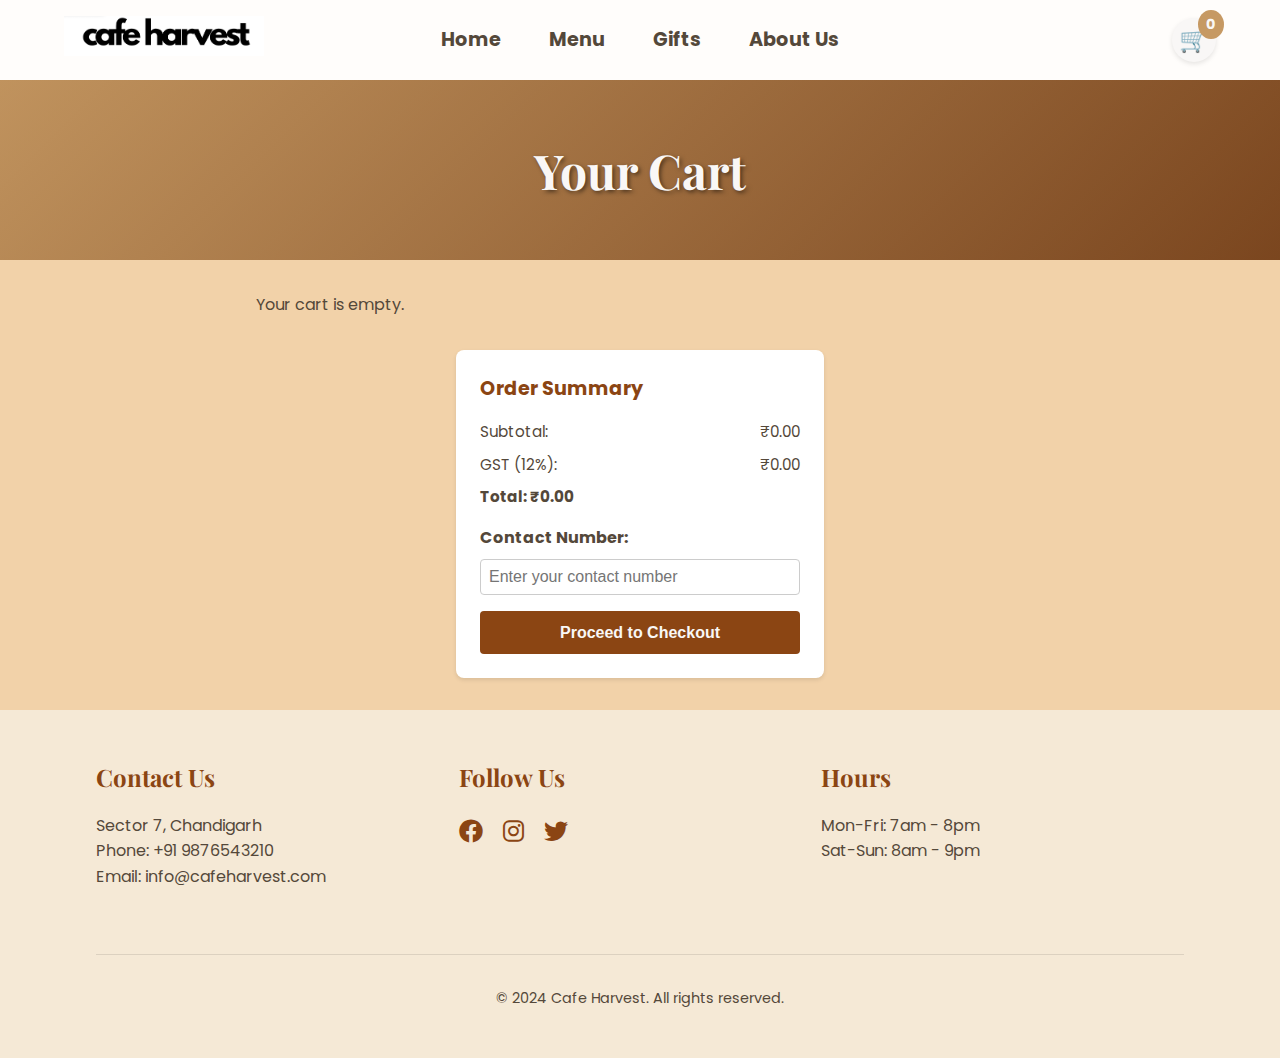
==== cart.html @ cd6628ed "first commit" ====
<!DOCTYPE html>
<html lang="en">
<head>
    <meta charset="UTF-8">
    <meta name="viewport" content="width=device-width, initial-scale=1.0">
    <title>Cafe Harvest - Cart</title>
    <link rel="stylesheet" href="css/style.css">
    <link rel="stylesheet" href="css/responsive.css">
    <link rel="stylesheet" href="https://cdnjs.cloudflare.com/ajax/libs/font-awesome/6.0.0-beta3/css/all.min.css">
    
    <style>
        #cart-hero {
            height: 20vh;
        }

        #cart-items {
            max-width: 800px;
            margin: 2rem auto;
            padding: 0 1rem;
        }

        .cart-item {
            display: flex;
            justify-content: space-between;
            align-items: center;
            margin-bottom: 0.8rem;
            padding: 0.6rem;
            background-color: white;
            border-radius: 8px;
            box-shadow: 0 2px 4px rgba(0, 0, 0, 0.1);
            transition: box-shadow 0.3s ease;
        }

        .cart-item:hover {
            box-shadow: 0 4px 8px rgba(0, 0, 0, 0.15);
        }

        .cart-item-details {
            flex: 1;
        }

        .cart-item-details h3 {
            font-size: 1rem;
            margin-bottom: 0.2rem;
            color: var(--accent-color);
        }

        .cart-item-details p {
            font-size: 0.9rem;
            color: #666;
        }

        .cart-item-quantity {
            display: flex;
            align-items: center;
            margin-top: 0.4rem;
        }

        .quantity-btn {
            background-color: var(--primary-color);
            color: var(--light-color);
            border: none;
            padding: 0.3rem 0.6rem;
            font-size: 0.9rem;
            cursor: pointer;
            border-radius: 4px;
            transition: background-color 0.3s ease;
        }

        .quantity-btn:hover {
            background-color: var(--secondary-color);
        }

        .current-quantity {
            font-size: 1rem;
            font-weight: bold;
            margin: 0 0.5rem;
            padding: 0.3rem 0.6rem;
            background-color: var(--light-color);
            border-radius: 4px;
        }

        .cart-item-remove {
            background-color: #ff4136;
            color: var(--light-color);
            border: none;
            padding: 0.3rem 0.6rem;
            font-size: 0.9rem;
            cursor: pointer;
            font-weight: bold;
            border-radius: 4px;
            transition: background-color 0.3s ease;
        }

        .cart-item-remove:hover {
            background-color: #e60000;
        }

        #cart-summary {
            max-width: 400px;
            margin: 2rem auto;
            padding: 0 1rem;
        }

        .summary-box {
            background-color: white;
            padding: 1.5rem;
            border-radius: 8px;
            box-shadow: 0 2px 4px rgba(0, 0, 0, 0.1);
        }

        .summary-box h2 {
            font-size: 1.2rem;
            margin-bottom: 1rem;
            color: var(--accent-color);
        }

        .summary-box p {
            font-size: 0.95rem;
            margin-bottom: 0.5rem;
            display: flex;
            justify-content: space-between;
        }

        #checkout-btn {
            display: block;
            width: 100%;
            margin-top: 1rem;
            padding: 0.8rem;
            font-size: 1rem;
            background-color: var(--accent-color);
            color: var(--light-color);
            border: none;
            border-radius: 4px;
            cursor: pointer;
            transition: background-color 0.3s ease;
        }

        #checkout-btn:hover {
            background-color: var(--secondary-color);
        }
    </style>
</head>
<body>
    <header>
        <nav id="navbar">
            <div class="logo">
                <a href="index.html"><img src="images/l.png" alt="Cafe Harvest Logo"></a>
            </div>
            <ul class="nav-links">
                <li><a href="index.html">Home</a></li>
                <li><a href="menu.html">Menu</a></li>
                <li><a href="gifts.html">Gifts</a></li>
                <li><a href="about.html">About Us</a></li>
            </ul>
            <div class="nav-icons">
                
                <a href="cart.html" id="cart-icon">🛒<span id="cart-count">0</span></a>
            </div>
        </nav>
    </header>

    <main>
        <section id="cart-hero">
            <h1>Your Cart</h1>
        </section>

        <section id="cart-items">
            <!-- Cart items will be dynamically added here -->
        </section>

        <section id="cart-summary">
            <div class="summary-box">
                <h2>Order Summary</h2>
                <p>Subtotal: <span id="subtotal"></span></p>
                <p>GST (12%): <span id="gst"></span></p>
                <p><strong>Total: <span id="total"></span></strong></p>
                <div class="contact-number">
                    <label for="contact-number">Contact Number:</label>
                    <input type="tel" id="contact-number" placeholder="Enter your contact number" required>
                </div>
                <button id="checkout-btn">Proceed to Checkout</button>
            </div>
        </section>
    </main>

    <footer>
        <div class="container">
            <div class="footer-content">
                <div class="contact-info">
                    <h3>Contact Us</h3>
                    <p>Sector 7, Chandigarh</p>
                    <p>Phone: +91 9876543210</p>
                    <p>Email: info@cafeharvest.com</p>
                </div>
                <div class="social-media">
                    <h3>Follow Us</h3>
                    <a href="https://www.facebook.com"><i class="fab fa-facebook"></i></a>
                    <a href="https://www.instagram.com"><i class="fab fa-instagram"></i></a>
                    <a href="https://x.com/home"><i class="fab fa-twitter"></i></a>
                </div>
                <div class="hours">
                    <h3>Hours</h3>
                    <p>Mon-Fri: 7am - 8pm</p>
                    <p>Sat-Sun: 8am - 9pm</p>
                </div>
            </div>
            <div class="copyright">
                <p>&copy; 2024 Cafe Harvest. All rights reserved.</p>
            </div>
        </div>
    </footer>

    <div id="profile-modal" class="modal">
        <div class="modal-content">
            <span class="close">&times;</span>
            <h2>My Profile</h2>
            <p>Name: <span id="profile-name"></span></p>
            <p>Email: <span id="profile-email"></span></p>
            <p>Phone: <span id="profile-phone"></span></p>
        </div>
    </div>

    <script src="js/cart.js"></script>
    <script src="js/main.js"></script>
</body>
</html>
---- css/style.css ----
@import url('https://fonts.googleapis.com/css2?family=Playfair+Display:wght@400;700&family=Poppins:wght@300;400;600&display=swap');

:root {
    --primary-color: #c69963;
    --secondary-color: #b28451;
    --light-color: #f9f7f6;
    --dark-color: #54483A;
    --accent-color: #8B4513;
    --gradient-start: #f8c256;
    --gradient-end: #f2af58;
    --font-primary: 'Poppins', sans-serif;
    --font-secondary: 'Playfair Display', serif;

    /* New gradient colors */
    --gradient-1: linear-gradient(135deg, #FFD700, #FFA500);
    --gradient-2: linear-gradient(135deg, #C69963, #8B4513);
    --gradient-3: linear-gradient(135deg, #F9F7F6, #D2B48C);
    --gradient-4: linear-gradient(135deg, #B28451, #54483A);
    --background-color: #F2D2A9; /* Golden yellow-brown color */
}

* {
    margin: 0;
    padding: 0;
    box-sizing: border-box;
}

body {
    font-family: var(--font-primary);
    line-height: 1.6;
    color: var(--dark-color);
    background-color: var(--background-color);
    min-height: 100vh;
}

.container {
    max-width: 1200px;
    margin: 0 auto;
    padding: 0 2rem;
}

/* Navbar Styles */
#navbar {
    display: flex;
    justify-content: space-between;
    align-items: center;
    padding: 1rem 5%;
    background-color: rgba(255, 255, 255, 0.95);
    z-index: 1000;
    box-shadow: 0 2px 5px rgba(0, 0, 0, 0.1);
}

.logo {
    flex: 1;
}

.logo img {
    height: auto;
    width: 200px;
    max-width: 100%;
}

.nav-links {
    display: flex;
    list-style: none;
    justify-content: center; /* Center the links */
    flex: 2; /* Give more space to the links */
}

.nav-links li {
    margin: 0 1.5rem; /* Increased margin for better spacing */
}

.nav-links a {
    text-decoration: none;
    color: var(--dark-color);
    font-weight: 700;
    font-size: 1.2rem; /* Increased from 1.1rem */
    transition: color 0.3s ease;
    position: relative;
}

.nav-links a::after {
    content: '';
    position: absolute;
    bottom: -5px;
    left: 0;
    width: 0;
    height: 2px;
    background-color: var(--primary-color);
    transition: width 0.3s ease;
}

.nav-links a:hover::after {
    width: 100%;
}

.nav-icons {
    flex: 1;
    display: flex;
    justify-content: flex-end;
}

.nav-icons a {
    color: var(--accent-color);
    margin-left: 1rem;
    font-size: 1.5rem; /* Increased from 1.4rem */
    text-decoration: none;
    transition: color 0.3s ease;
    position: relative;
    display: inline-block;
}

.nav-icons a:hover {
    color: var(--secondary-color);
}

#profile-icon, #cart-icon {
    display: flex;
    align-items: center;
    justify-content: center;
    width: 44px; /* Increased from 40px */
    height: 44px; /* Increased from 40px */
    background-color: var(--light-color);
    border-radius: 50%;
    box-shadow: 0 2px 5px rgba(0, 0, 0, 0.1);
}

#cart-count {
    position: absolute;
    top: -8px;
    right: -8px;
    background-color: var(--primary-color);
    color: var(--light-color);
    border-radius: 50%;
    padding: 0.2rem 0.5rem;
    font-size: 0.9rem; /* Increased from 0.8rem */
    font-weight: bold;
}

/* Hero Section Styles */
#hero {
    height: 100vh;
    display: flex;
    justify-content: flex-start;
    align-items: center;
    text-align: left;
    background: url('../images/c1.png') no-repeat center center/cover;
    position: relative;
}

#hero::before {
    content: '';
    position: absolute;
    top: 0;
    left: 0;
    width: 100%;
    height: 100%;
    background: rgba(0, 0, 0, 0.1);
}

.hero-content {
    position: relative;
    z-index: 1;
    color: var(--light-color);
    max-width: 600px;
    padding: 2rem;
    margin-left: 10%;
    margin-top: -10%; /* This will move the content up */
}

#hero h1 {
    font-family: var(--font-secondary);
    font-size: 4rem;
    margin-bottom: 1rem;
    text-shadow: 2px 2px 4px rgba(0, 0, 0, 0.5);
    text-align: left;
}

#hero p {
    font-size: 1.2rem;
    margin-bottom: 2rem;
    text-align: left;
}

.cta-button {
    display: inline-block;
    padding: 1rem 2rem;
    background-color: #54483A;
    color:rgb(22, 19, 19);
    text-decoration: none;
    font-weight: 600;
    border-radius: 5px;
    transition: background-color 0.3s ease, transform 0.3s ease;
}

.cta-button:hover {
    background-color: var(--secondary-color);
    transform: translateY(-3px);
    color:rgb(55, 53, 53);
}

/* Featured Items Styles */
#featured-items {
    padding: 4rem 0;
    background-color: rgba(255, 255, 255, 0.8);
}

#featured-items h2 {
    font-family: var(--font-secondary);
    font-size: 2.5rem;
    text-align: center;
    margin-bottom: 2rem;
    color: var(--accent-color);
}

.featured-grid {
    display: grid;
    grid-template-columns: repeat(auto-fit, minmax(250px, 1fr));
    gap: 2rem;
}

.featured-item {
    background-color: white;
    border-radius: 10px;
    overflow: hidden;
    box-shadow: 0 4px 6px rgba(0, 0, 0, 0.1);
    transition: transform 0.3s ease;
}

.featured-item:hover {
    transform: translateY(-5px);
}

.featured-item img {
    width: 100%;
    height: 200px;
    object-fit: cover;
}

.featured-item-content {
    padding: 1rem;
}

.featured-item h3 {
    font-family: var(--font-secondary);
    margin-bottom: 0.5rem;
}

.featured-item .price {
    font-weight: bold;
    color: var(--primary-color);
    margin-bottom: 1rem;
}

/* Reviews Styles (now "Our Rating") */
#reviews {
    padding: 4rem 0;
    background-color: var(--background-color);
    color: var(--dark-color);
}

#reviews h2 {
    font-family: var(--font-secondary);
    font-size: 2.5rem;
    text-align: center;
    margin-bottom: 2rem;
    color: var(--dark-color);
}

.rating-container {
    display: flex;
    flex-direction: column;
    align-items: center;
    justify-content: center;
}

.stars {
    font-size: 3rem;
    color: #ccc;
    position: relative;
    display: inline-block;
}

.filled-stars {
    color: gold;
}
.c{
    color: gold;
    
}

.empty-star {
    color: #ccc;
}

.rating-text {
    font-size: 1.5rem;
    font-weight: bold;
    color: var(--accent-color);
    margin-top: 0.5rem;
}

.award-text {
    font-size: 1.2rem;
    color: var(--dark-color);
    margin-top: 0.5rem;
    text-align: center;
}

/* Our Story Styles */
#our-story {
    padding: 4rem 0;
    background-color: var(--background-color);
    color: var(--dark-color);
}

#our-story h2 {
    font-family: var(--font-secondary);
    font-size: 2.5rem;
    text-align: center;
    margin-bottom: 2rem;
    color: var(--dark-color);
}

.story-content {
    display: flex;
    align-items: center;
    gap: 2rem;
}

.story-content img {
    max-width: 50%;
    border-radius: 10px;
    box-shadow: 0 4px 6px rgba(0, 0, 0, 0.1);
}

/* Menu and Gifts Page Styles */
#menu-hero, #gifts-hero, #about-hero, #cart-hero {
    height: 40vh;
    display: flex;
    justify-content: center;
    align-items: center;
    text-align: center;
    background: var(--gradient-4);
    position: relative;
}

#menu-hero::before, #gifts-hero::before, #about-hero::before, #cart-hero::before {
    content: '';
    position: absolute;
    top: 0;
    left: 0;
    width: 100%;
    height: 100%;
    background: linear-gradient(135deg, rgba(198, 153, 99, 0.7), rgba(139, 69, 19, 0.7));
}

#menu-hero h1, #gifts-hero h1, #about-hero h1, #cart-hero h1 {
    font-family: var(--font-secondary);
    font-size: 3rem;
    color: var(--light-color);
    position: relative;
    z-index: 1;
    text-shadow: 2px 2px 4px rgba(0, 0, 0, 0.5);
}

#menu-filters, #gifts-filters {
    background-color: var(--light-color);
    padding: 1rem 0;
    z-index: 100;
    box-shadow: 0 2px 10px rgba(0, 0, 0, 0.1);
    /* Remove the following line */
    /* position: sticky; */
    /* top: 0; */
}

.filter-container {
    display: flex;
    justify-content: center;
    align-items: center;
    flex-wrap: wrap;
    max-width: 800px;
    margin: 0 auto;
}

.filter-btn {
    background-color: transparent;
    border: 2px solid var(--accent-color);
    color: var(--accent-color);
    padding: 0.5rem 1rem;
    margin: 0.5rem;
    cursor: pointer;
    transition: all 0.3s ease;
    font-weight: 600;
    border-radius: 25px;
    font-size: 0.9rem;
    text-transform: uppercase;
    letter-spacing: 0.5px;
}

.filter-btn.active, .filter-btn:hover {
    background-color: var(--accent-color);
    color: var(--light-color);
    transform: translateY(-2px);
    box-shadow: 0 2px 5px rgba(0, 0, 0, 0.1);
}

#menu-items, #gifts-items {
    display: grid;
    grid-template-columns: repeat(auto-fit, minmax(250px, 1fr));
    gap: 2rem;
    padding: 2rem 5%;
}

.menu-item, .gift-item {
    background-color: white;
    border-radius: 10px;
    overflow: hidden;
    box-shadow: 0 4px 6px rgba(0, 0, 0, 0.1);
    transition: transform 0.3s ease;
}

.menu-item:hover, .gift-item:hover {
    transform: translateY(-5px);
    /* background: linear-gradient(#8c8172, #C19A6B, #e7b187); */
    color:black;
}

.menu-item img, .gift-item img {
    width: 100%;
    height: 200px;
    object-fit: cover;
}

.menu-item-content, .gift-item-content {
    padding: 1rem;
}

.menu-item h3, .gift-item h3 {
    font-family: var(--font-secondary);
    margin-bottom: 0.5rem;
}

.menu-item p, .gift-item p {
    font-size: 0.9rem;
    margin-bottom: 1rem;
}

.menu-item .price, .gift-item .price {
    font-weight: bold;
    color:black;
}

.add-to-cart-btn {
    display: block;
    width: 100%;
    padding: 0.5rem;
    background-color: var(--primary-color);
    color: var(--light-color);
    text-align: center;
    text-decoration: none;
    border: none;
    font-size: 1.2rem;
    cursor: pointer;
    transition: opacity 0.15s ease;
    transition: background-color 0.15s ease;
    font-weight: 600;
    border-radius: 5px;
}

.add-to-cart-btn:hover {
    /* background-color:rgb(7, 7, 7); */
    opacity: 0.8;
    color:rgb(39, 38, 37);
}
.add-to-cart-btn:active{
    background-color:rgb(57, 26, 2);
    color:white;
}

/* Footer Styles */
footer {
    background-color: #F5E9D6; /* Updated footer background color */
    color: var(--dark-color); /* Changed text color for better contrast */
    padding: 3rem 5%;
}

.footer-content {
    display: flex;
    justify-content: space-between;
    flex-wrap: wrap;
}

.footer-content > div {
    flex: 1;
    margin-bottom: 2rem;
}

.footer-content h3 {
    font-family: var(--font-secondary);
    margin-bottom: 1rem;
    font-size: 1.5rem;
    color: var(--accent-color); /* Changed heading color for better contrast */
}

.social-media a {
    color: var(--accent-color); /* Changed icon color for better contrast */
    font-size: 1.5rem;
    margin-right: 1rem;
    transition: color 0.3s ease;
}

.social-media a:hover {
    color: var(--primary-color);
}

.copyright {
    text-align: center;
    margin-top: 2rem;
    padding-top: 2rem;
    border-top: 1px solid rgba(0, 0, 0, 0.1); /* Changed border color for better visibility */
    font-size: 0.9rem;
}

/* Modal Styles */
.modal {
    display: none;
    position: fixed;
    z-index: 2000;
    left: 0;
    top: 0;
    width: 100%;
    height: 100%;
    background-color: rgba(0, 0, 0, 0.5);
}

.modal-content {
    background: linear-gradient(135deg, var(--gradient-start), var(--gradient-end));
    color: var(--dark-color);
    margin: 15% auto;
    padding: 2rem;
    border-radius: 10px;
    width: 80%;
    max-width: 500px;
    box-shadow: 0 4px 6px rgba(0, 0, 0, 0.1);
}

.close {
    color: #aaa;
    float: right;
    font-size: 28px;
    font-weight: bold;
    cursor: pointer;
    transition: color 0.3s ease;
}

.close:hover,
.close:focus {
    color: var(--primary-color);
    text-decoration: none;
    cursor: pointer;
}

/* Cart Page Styles */
#cart-items {
    padding: 2rem 5%;
}

.cart-item {
    display: flex;
    align-items: center;
    margin-bottom: 1rem;
    padding: 1rem;
    background-color: #FFF9E6; /* Light cream color for contrast */
    border-radius: 10px;
    box-shadow: 0 2px 4px rgba(0, 0, 0, 0.1);
}

.cart-item img {
    width: 100px;
    height: 100px;
    object-fit: cover;
    margin-right: 1rem;
    border-radius: 5px;
}

.cart-item-details {
    flex: 1;
}

.cart-item-quantity {
    display: flex;
    align-items: center;
}

.quantity-btn {
    background-color: var(--primary-color);
    color: var(--light-color);
    border: none;
    padding: 0.25rem 0.5rem;
    cursor: pointer;
    font-weight: bold;
    border-radius: 3px;
}

.cart-item-remove {
    background-color: #ff4136;
    color: var(--light-color);
    border: none;
    padding: 0.25rem 0.5rem;
    cursor: pointer;
    font-weight: bold;
    border-radius: 3px;
}

#cart-summary {
    padding: 2rem 5%;
}

.summary-box {
    background-color: #FFF9E6; /* Light cream color for contrast */
    padding: 2rem;
    border-radius: 10px;
    max-width: 400px;
    margin: 0 auto;
    box-shadow: 0 4px 6px rgba(0, 0, 0, 0.1);
}

#checkout-btn {
    display: block;
    width: 100%;
    padding: 1rem;
    background-color: var(--primary-color);
    color: var(--light-color);
    text-align: center;
    text-decoration: none;
    border: none;
    cursor: pointer;
    transition: background-color 0.3s ease;
    margin-top: 1rem;
    font-weight: 600;
    border-radius: 5px;
}

#checkout-btn:hover {
    background-color: var(--secondary-color);
}

/* Add these new styles for better contrast and readability */
.menu-item, .gift-item, .featured-item {
    background-color: rgba(255, 255, 255, 0.9);
}

.add-to-cart-btn, .cta-button, #checkout-btn {
    background-color: var(--accent-color);
    color: var(--light-color);
    transition: background-color 0.3s ease, transform 0.3s ease;
}

.add-to-cart-btn:hover, .cta-button:hover, #checkout-btn:hover {
    background-color: var(--secondary-color);
    transform: translateY(-3px);
}

.filter-btn {
    background-color: var(--light-color);
    border: 2px solid var(--accent-color);
    color: var(--accent-color);
}

.filter-btn.active, .filter-btn:hover {
    background-color: var(--accent-color);
    color: var(--light-color);
}

/* Adjust text color for better readability */
#reviews .rating-text,
#our-story p {
    color: var(--dark-color);
}

/* Login and Signup Form Styles */
form {
    max-width: 300px;
    margin: 0 auto;
}

form label {
    display: block;
    margin-top: 10px;
}

form input {
    width: 100%;
    padding: 5px;
    margin-top: 5px;
}

form button {
    display: block;
    width: 100%;
    padding: 10px;
    margin-top: 20px;
    background-color: #007bff;
    color: white;
    border: none;
    cursor: pointer;
}

form button:hover {
    background-color: #0056b3;
}

/* Dropdown styles */
.dropdown {
    position: relative;
    display: inline-block;
}

.dropdown-content {
    display: none;
    position: absolute;
    background-color: #f9f9f9;
    min-width: 120px;
    box-shadow: 0px 8px 16px 0px rgba(0,0,0,0.2);
    z-index: 1000;
    right: 0;
    border-radius: 5px;
    top: 100%; /* Position the dropdown below the profile icon */
}

.dropdown-content a {
    color: var(--dark-color);
    padding: 12px 16px;
    text-decoration: none;
    display: block;
    transition: background-color 0.3s ease;
}

.dropdown-content a:hover {
    background-color: #f1f1f1;
}

/* Remove this rule to prevent automatic display on hover */
/* .dropdown:hover .dropdown-content {
    display: block;
} */

/* Login and Signup Form Styles */
.auth-container {
    max-width: 400px;
    margin: 2rem auto;
    padding: 2rem;
    background-color: white;
    border-radius: 10px;
    box-shadow: 0 4px 6px rgba(0, 0, 0, 0.1);
}

.auth-container h1 {
    font-family: var(--font-secondary);
    font-size: 2.5rem;
    text-align: center;
    margin-bottom: 2rem;
    color: var(--accent-color);
}

.auth-form label {
    display: block;
    margin-top: 1rem;
    font-weight: 600;
    color: var(--dark-color);
}

.auth-form input {
    width: 100%;
    padding: 0.5rem;
    margin-top: 0.5rem;
    border: 1px solid #ccc;
    border-radius: 5px;
    font-size: 1rem;
}

.auth-form button {
    display: block;
    width: 100%;
    padding: 1rem;
    margin-top: 2rem;
    background-color: var(--accent-color);
    color: var(--light-color);
    border: none;
    border-radius: 5px;
    font-size: 1.1rem;
    font-weight: 600;
    cursor: pointer;
    transition: background-color 0.3s ease;
}

.auth-form button:hover {
    background-color: var(--secondary-color);
}

.auth-links {
    text-align: center;
    margin-top: 1rem;
}

.auth-links a {
    color: var(--accent-color);
    text-decoration: none;
    transition: color 0.3s ease;
}

.auth-links a:hover {
    color: var(--secondary-color);
}

.auth-message {
    margin-top: 1rem;
    text-align: center;
    font-weight: bold;
}

/* Profile Popup Styles */
#profile-popup {
    display: none;
    position: fixed;
    z-index: 1000;
    left: 0;
    top: 0;
    width: 100%;
    height: 100%;
    overflow: auto;
    background-color: rgba(0,0,0,0.4);
}

.popup-content {
    background-color: #fefefe;
    margin: 15% auto;
    padding: 20px;
    border: 1px solid #888;
    width: 80%;
    max-width: 400px;
    border-radius: 10px;
    position: relative;
}

.close {
    color: #aaa;
    float: right;
    font-size: 28px;
    font-weight: bold;
    cursor: pointer;
}

.close:hover,
.close:focus {
    color: #000;
    text-decoration: none;
    cursor: pointer;
}

.contact-number {
    margin-top: 1rem;
    margin-bottom: 1rem;
}

.contact-number label {
    display: block;
    margin-bottom: 0.5rem;
    font-weight: bold;
}

.contact-number input {
    width: 100%;
    padding: 0.5rem;
    border: 1px solid #ccc;
    border-radius: 4px;
    font-size: 1rem;
}
---- css/responsive.css ----
@media screen and (max-width: 768px) {
    #navbar {
        flex-direction: column;
        padding: 1rem;
    }

    .nav-links {
        margin-top: 1rem;
    }

    .nav-icons {
        margin-top: 1rem;
    }

    #hero h1 {
        font-size: 3rem;
    }

    .footer-content {
        flex-direction: column;
    }

    .footer-content > div {
        margin-bottom: 2rem;
    }
}

@media screen and (max-width: 480px) {
    .nav-links {
        flex-direction: column;
        align-items: center;
    }

    .nav-links li {
        margin: 0.5rem 0;
    }

    #hero h1 {
        font-size: 2.5rem;
    }

    .cta-button {
        padding: 0.8rem 1.5rem;
    }
}
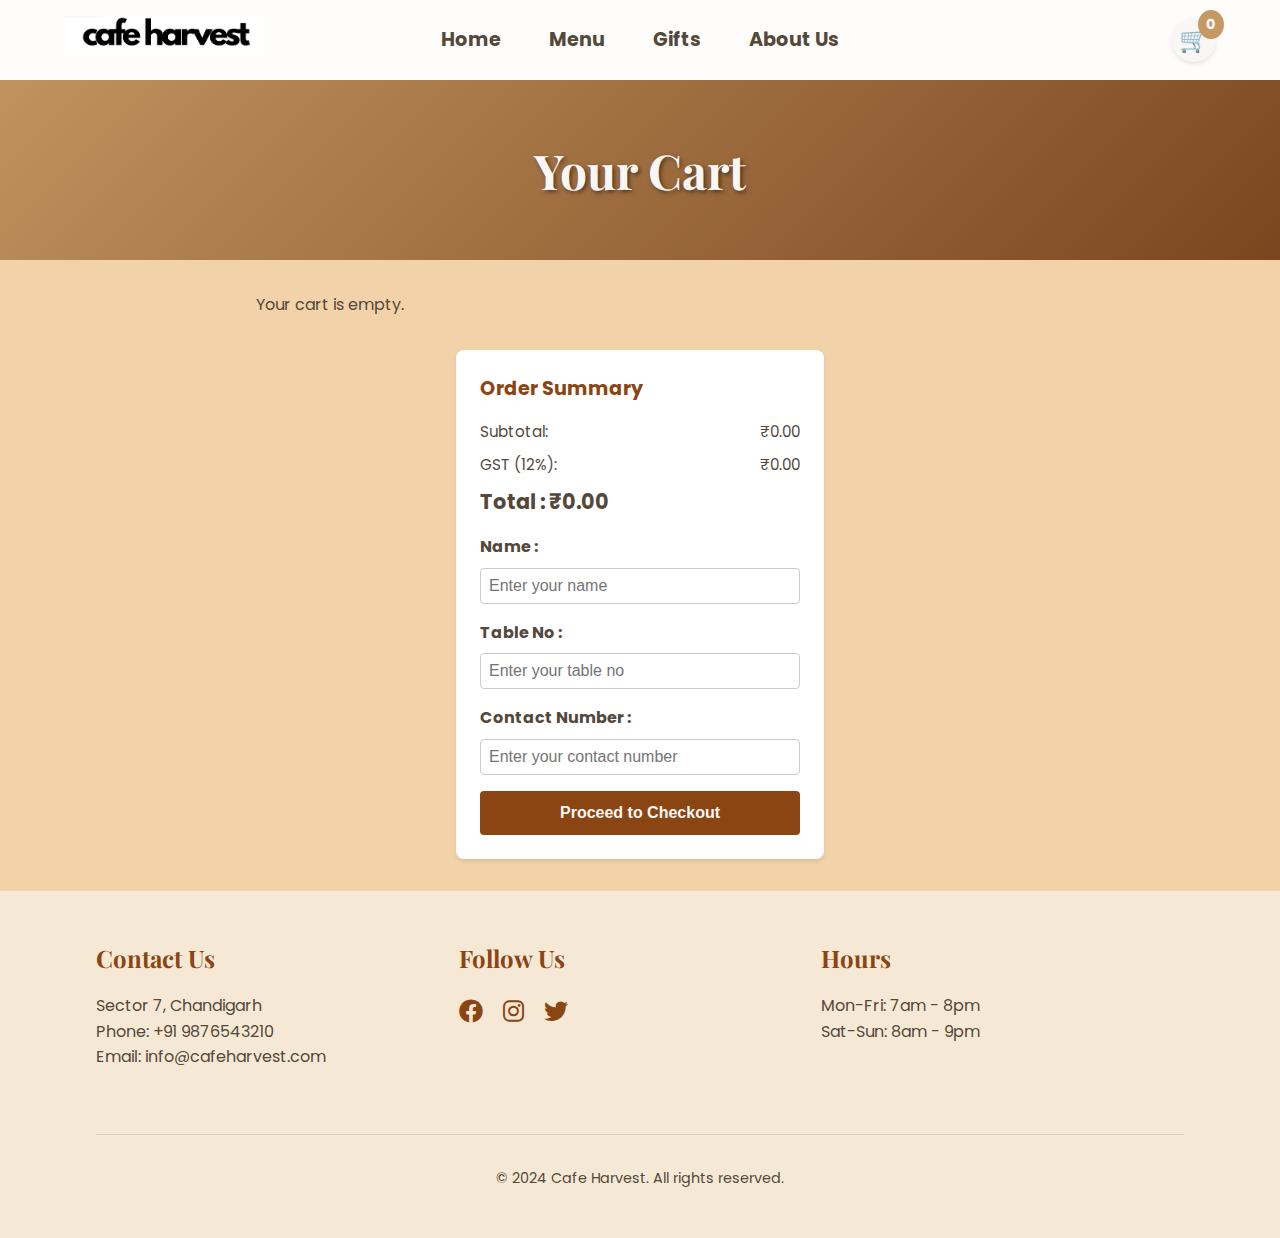
==== commit ad1c3434: "Update cart.html" ====
--- a/cart.html
+++ b/cart.html
@@ -106,6 +106,7 @@
             background-color: white;
             padding: 1.5rem;
             border-radius: 8px;
+            
             box-shadow: 0 2px 4px rgba(0, 0, 0, 0.1);
         }
 
@@ -139,6 +140,25 @@
         #checkout-btn:hover {
             background-color: var(--secondary-color);
         }
+        .table {
+            margin-top: 1rem;
+            margin-bottom: 1rem;
+        }
+
+        .table label {
+            display: block;
+            margin-bottom: 0.5rem;
+            font-weight: bold;
+        }
+
+        .table input {
+            width: 100%;
+            padding: 0.5rem;
+            border: 1px solid #ccc;
+            border-radius: 4px;
+            font-size: 1rem;
+        }
+        
     </style>
 </head>
 <body>
@@ -174,11 +194,20 @@
                 <h2>Order Summary</h2>
                 <p>Subtotal: <span id="subtotal"></span></p>
                 <p>GST (12%): <span id="gst"></span></p>
-                <p><strong>Total: <span id="total"></span></strong></p>
+                <p style="font-size: 1.3rem;"><strong>Total : <span id="total"></span></strong></p>
                 <div class="contact-number">
-                    <label for="contact-number">Contact Number:</label>
+                    <label for="name">Name :</label>
+                    <input type="text" id="customer-name" placeholder="Enter your name" required>
+                </div>
+                <div class="table">
+                    <label for="table">Table No :</label>
+                    <input type="number" id="table" placeholder="Enter your table no" min="1" max="25">
+                </div>
+                <div class="contact-number">
+                    <label for="contact-number">Contact Number :</label>
                     <input type="tel" id="contact-number" placeholder="Enter your contact number" required>
                 </div>
+                
                 <button id="checkout-btn">Proceed to Checkout</button>
             </div>
         </section>
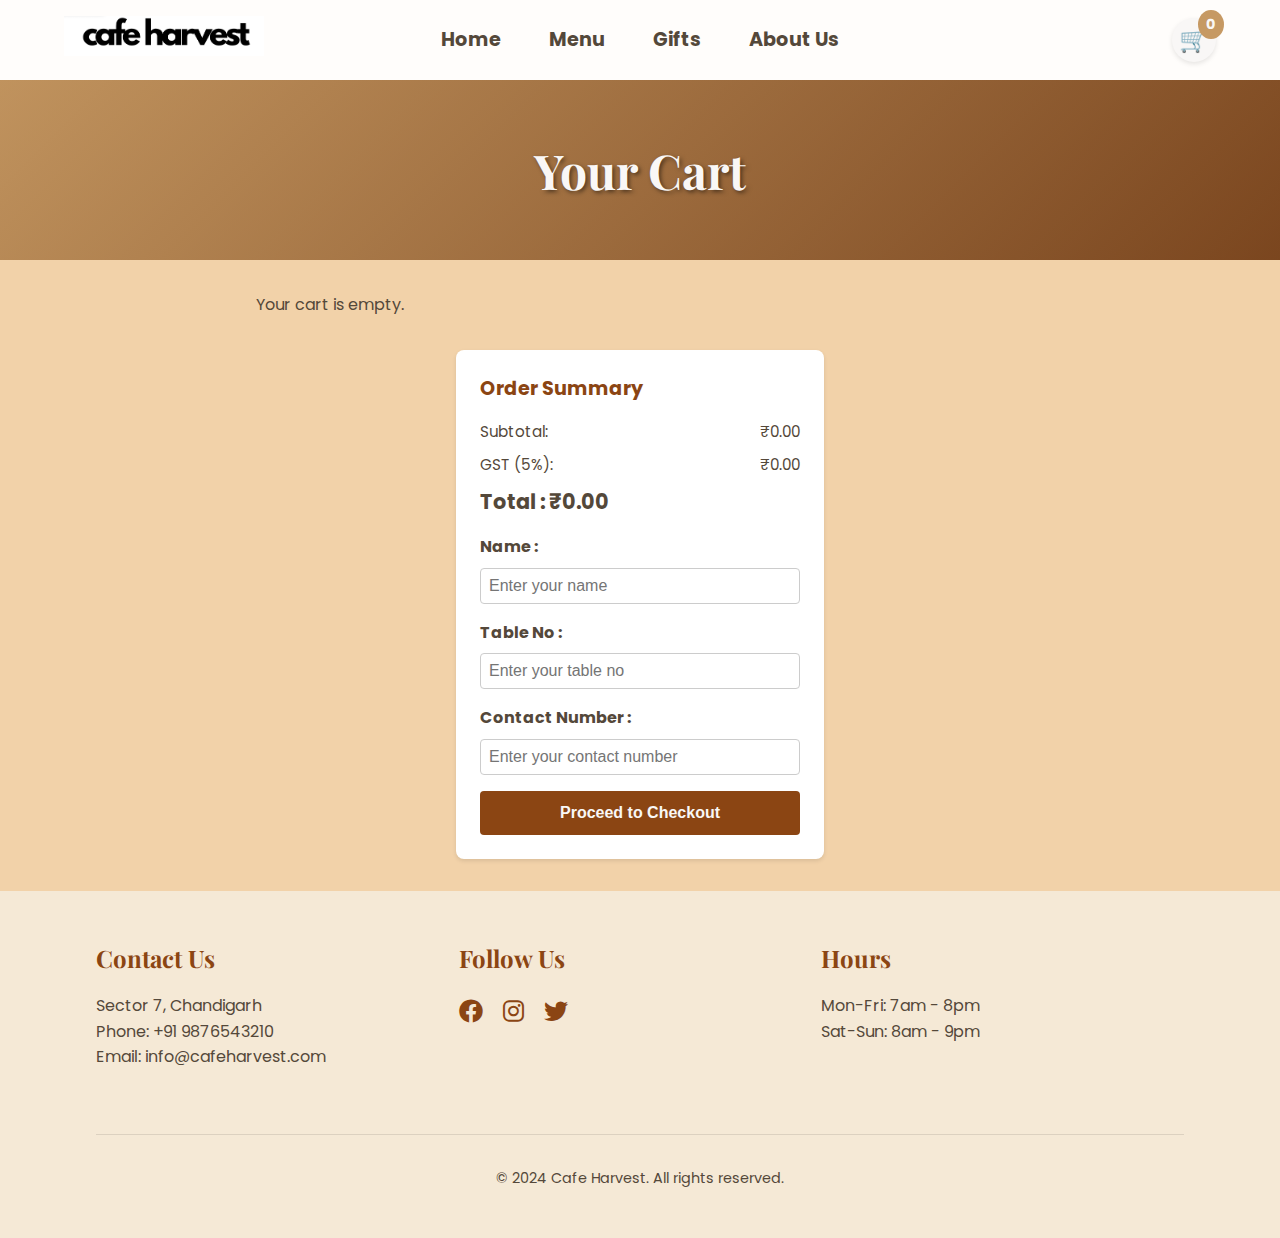
==== commit 977a87c8: "Update cart.html" ====
--- a/cart.html
+++ b/cart.html
@@ -193,7 +193,7 @@
             <div class="summary-box">
                 <h2>Order Summary</h2>
                 <p>Subtotal: <span id="subtotal"></span></p>
-                <p>GST (12%): <span id="gst"></span></p>
+                <p>GST (5%): <span id="gst"></span></p>
                 <p style="font-size: 1.3rem;"><strong>Total : <span id="total"></span></strong></p>
                 <div class="contact-number">
                     <label for="name">Name :</label>
